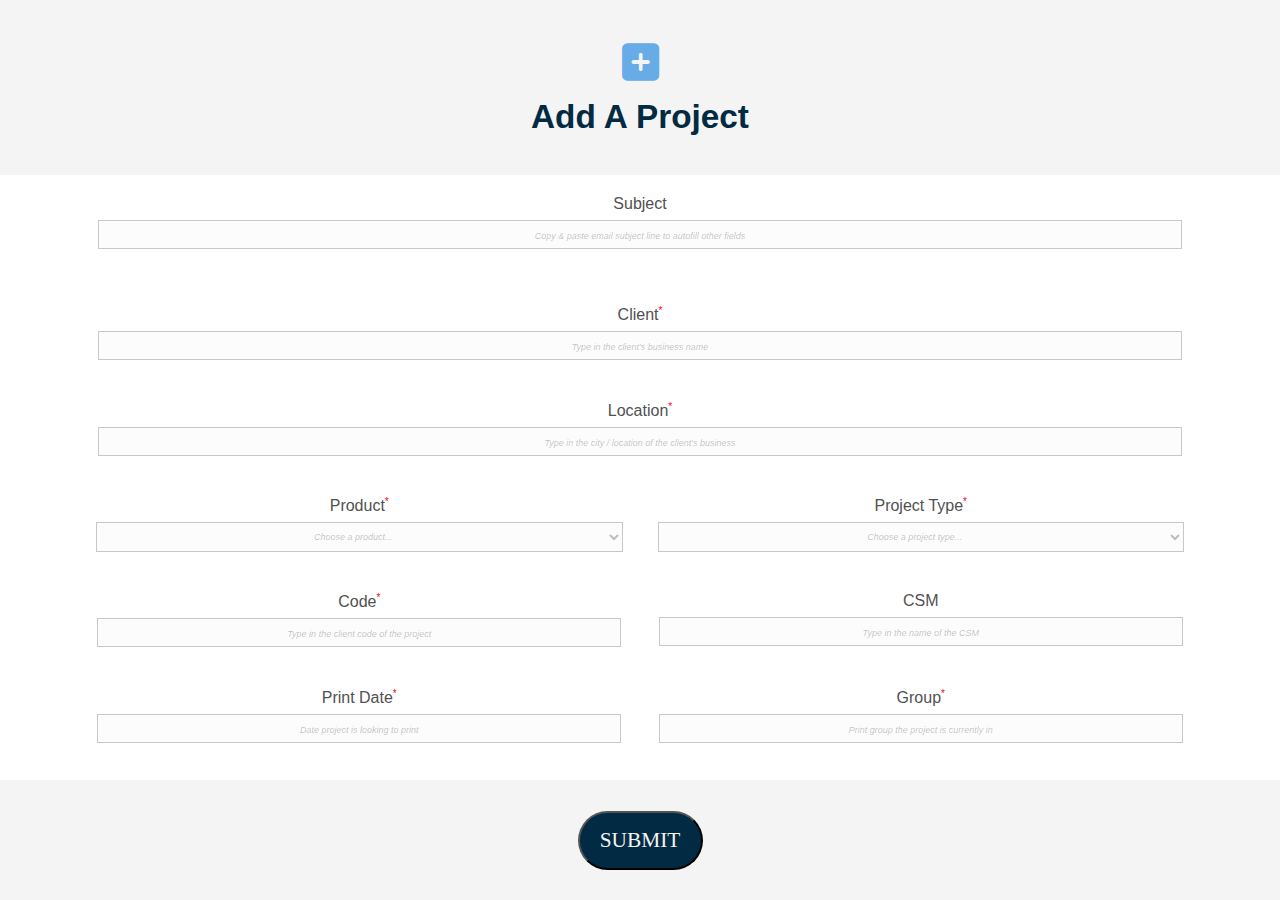
==== index.html @ b32c76dc "initial commit" ====
<!DOCTYPE html>
<html>
  <head>

    <meta name="viewport" content="width=device-width, initial-scale=1.0" />
    <title>Playground for babies!</title>
    <meta name="description" content="description"/>
    <meta name="author" content="author" />
    <meta name="keywords" content="keywords" />

    <link rel="stylesheet" href="./styles.css" type="text/css" />

    <link href="https://fonts.googleapis.com/icon?family=Material+Icons"
      rel="stylesheet">

    <link href="https://cdnjs.cloudflare.com/ajax/libs/font-awesome/6.0.0/css/all.min.css"
      rel="stylesheet">

    <link rel="stylesheet" href="js/jquery-datepicker/jquery-ui.min.css">


  </head>
  <body>


    <div id="container">

        <div id="header">

            <div id="icon">
              <i class="fa-solid fa-square-plus"></i>
            </div>
            <h4 class="custom-header">Add A Project</h4>

        </div>


        <div id="form">

          <div class="form-item">

            <label for="text-box-label">Subject</label><br>
            <input class="text-box" type="text" id="subject" name="text-box" placeholder="Copy & paste email subject line to autofill other fields" />
            <p id="message"></p>

          </div>

          <div class="form-item">

            <label for="text-box-label" title="Required for submission">Client<span class="astrick">*</span></label><br>
            <input class="text-box" type="text" id="client" name="text-box" placeholder="Type in the client's business name" />

          </div>

          <div class="form-item">

            <label for="text-box-label" title="Required for submission">Location<span class="astrick">*</span></label><br>
            <input class="text-box" type="text" id="location" name="text-box" placeholder="Type in the city / location of the client's business" />

          </div>

          <div class="form-item-split">

            <div class="split-left">

              <label for="text-box-label" title="Required for submission">Product<span class="astrick">*</span></label><br>
              <select class="text-box-split sel grey-sel" id="product">
                <option value="null" disabled selected hidden>Choose a product...</option>
                <option value="Menu">Menu </option>
                <option value="MenuXL">MenuXL </option>
                <option value="Small Menu">Small Menu</option>
                <option value="Brochure">Brochure </option> 
                <option value="BrochureXL">BrochureXL</option>
                <option value="Small Brochure">Small Brochure</option>
                <option value="Postcard">Postcard </option>
                <option value="Jumbo Postcard">Jumbo Postcard</option>
                <option value="Colossal Postcard"> Colossal Postcard</option>
                <option value="Scratch-Off Postcard">Scratch-Off Postcard</option>
                <option value="Jumbo Scratch-Off Postcard">Jumbo Scratch-Off Postcard</option>
                <option value="Peel-A-Box Postcard"> Peel-A-Box Postcard</option>
                <option value="Magnet">Magnet </option>
                <option value="Folded Magnet"> Folded Magnet</option>
                <option value="2SBT">2SBT </option>
                <option value="Box Topper">Box Topper</option>
                <option value="Flyer"> Flyer </option>
                <option value="Door Hanger"> Door Hanger</option>
                <option value="Small Plastic"> Small Plastic</option>
                <option value="Medium Plastic">Medium Plastic</option>
                <option value="Large Plastic"> Large Plastic</option>
                <option value="Coupon Booklet">Coupon Booklet</option>
                <option value="Envelope Mailer"> Envelope Mailer</option>
                <option value="Birthday Postcard"> Birthday Postcard</option>
                <option value="New Mover"> New Mover </option>
                <option value="Plastic New Mover"> Plastic New Mover</option>
                <option value="Birthday Plastic">Birthday Plastic</option>
                <option value="Wide Format"> Wide Format</option>
                <option value="Window Clings"> Window Clings</option>
                <option value="Business Cards">Business Cards</option>
                <option value="Artwork Only">Artwork Only</option>
                <option value="Logo Creation"> Logo Creation</option>
                <option value="Logo Recreation"> Logo Recreation</option>
                <option value="Legal Letter">Legal Letter</option>
                <option value="Letter">Letter </option>
                <option value="Map Creation">Map Creation</option>
                <option value="Bi-Fold Menu">Bi-Fold Menu</option>
                <option value="Media Kit"> Media Kit </option>
                <option value="POP Banner">POP Banner</option>
              </select>

            </div>

            <div class="split-right">
              <label for="text-box-label" title="Required for submission">Project Type<span class="astrick">*</span></label><br>
              <select class="text-box-split sel grey-sel" id="project-type">
                <option value="null" disabled selected hidden>Choose a project type...</option>
                <option value="Brand New Build">Brand New Build </option>
                <option value="Brand New Build from Other Product Natives">Brand New Build from Other Product Natives </option>
                <option value="Brand New Build From Template">Brand New Build From Template</option>
                <option value="Changes to Existing Natives">Changes to Existing Natives </option> 
                <option value="Specification Check">Specification Check</option>
                <option value="WeTransfer Upload to MS">WeTransfer Upload to MS</option>
                <option value="Special Request">Special Request</option>
                <option value="Other">Other</option>
              </select> 

            </div>

          </div>

          <div class="form-item-split">

            <div class="split-left">
              <label for="text-box-label" title="Required for submission">Code<span class="astrick">*</span></label><br>
              <input class="text-box-split" type="text" id="code" name="text-box" placeholder="Type in the client code of the project" />

            </div>

            <div class="split-right">
              <label for="text-box-label" title="Client Success Manager who sent the request">CSM</label><br>
              <input class="text-box-split" type="text" id="csm" name="text-box" placeholder="Type in the name of the CSM" />

            </div>

          </div>

          <div class="form-item-split">

            <div class="split-left">
              <label for="text-box-label" title="Required for submission">Print Date<span class="astrick">*</span></label><br>
              <input class="text-box-split" type="text" id="print-date" name="text-box" placeholder="Date project is looking to print" />

            </div>

            <div class="split-right">
              <label for="text-box-label" title="Required for submission">Group<span class="astrick">*</span></label><br>
              <input class="text-box-split" type="text" id="group" name="text-box" placeholder="Print group the project is currently in" />

            </div>

          </div>

          <div class="form-item-split">

            <div class="split-left">
              <label for="text-box-label" title="The Artist Lead submitting the request (if applicable)">Artist Lead</label><br>
                <select class="text-box-split sel grey-sel" id="artist-lead">
                  <option value="null" disabled selected hidden>Choose an artist lead...</option>
                  <option value="Emily">Emily</option>
                  <option value="Peter">Peter</option>
                  <option value="Luke">Luke</option>
                </select>  

              </div>

            <div class="split-right">
              <label for="text-box-label" title="The Queue the request belongs to">Queue</label><br>
                <select class="text-box-split sel grey-sel" id="queue">
                  <option value="null" disabled selected hidden>Choose a Queue...</option>
                  <option value="Regular">Regular</option>
                  <option value="Automotive">Automotive</option>
                  <option value="Dental">Dental</option>
                </select>  

            </div>

          </div>

          <div class="form-item-split">

            <div class="split-left">

              <label for="text-box-label" title="The Tier of the request">Tier</label><br>
                <select class="text-box-split sel grey-sel" id="tier">
                  <option value="null" disabled selected hidden>Choose a tier...</option>
                  <option value="Grey">Grey</option>
                  <option value="Orange">Orange</option>
                  <option value="Blue">Blue</option>
                </select>  

            </div>

            <div class="split-right">

              <label for="text-box-label" title="Any urgency overrides">Tags</label><br>
                <select class="text-box-split sel grey-sel" id="tags">
                  <option value="null" disabled selected hidden>Choose a tag...</option>
                  <option value="Urgent">Urgent</option>
                  <option value="Semi-Urgent">Semi-Urgent</option>
                  <option value="Not-Urgent">Not Urgent</option>
                  <option value="Downtime">Downtime</option>
                  <option value="Eventual">Eventual</option>
                </select>  

            </div>

          </div>

          <div class="form-item-split">

            <div class="split-left">

              <label for="text-box-label" title="Add extra hours to the time that a piece needs to be picked up by">Start Override</label><br>
              <input class="text-box-split" type="text" id="start-override" name="text-box" value="0" />

            </div>

            <div class="split-right">

              <label for="text-box-label" title="Add extra hours to the time that a piece needs to have a first proof to the client by">Work Override</label><br>
              <input class="text-box-split" type="text" id="work-override" name="text-box" value="0" />

            </div>

          </div>
   
        </div>


        <div id="buttons">
          <div class="submit-button">
            <input class="submit" type="submit" value="SUBMIT">
          </div>

        </div>


    </div>




    <script src="https://code.jquery.com/jquery-3.6.0.min.js" type="text/javascript"></script>
    <script src="./js/jquery-datepicker/jquery-ui.min.js" type="text/javascript"></script>
    <script src="app.js" type="text/javascript"></script>


    <script>

      
      $(".sel").on("change", function() {
        // SOMETHING CHANGED!
        var it = $(this).val();


        if (it == "null") {
          // make it grey
          $(this).addClass("grey-sel");

        } else {
          // make it black
          $(this).removeClass("grey-sel");
        }



      //   console.log();
        

      });

    </script>

  </body>
</html>

            <!-- <div class="dropdown">
              <button class="dropbtn" onclick="myFunction()">
                <i class="fa fa-caret-down"></i>
              </button>
              <div class="dropdown-content" id="myDropdown">
                <a href="#">Link 1</a>
                <a href="#">Link 2</a>
                <a href="#">Link 3</a>
              </div>
            </div>  -->
              <!-- <label for="text-box-label" title="Required for submission">Product<span class="astrick">*</span><br>
              <input class="text-box-split" type="text" name="text-box" placeholder="Auto-fills based on Subject" /> -->
---- styles.css ----
@import url('https://fonts.googleapis.com/css2?family=Roboto&display=swap');

body, html {
    /* font-family: 'Roboto', sans-serif;     */
    font-family: "Helvetica Neue", Helvetica, Arial, "Lucida Grande", sans-serif; 
    margin: 0px;
    height: 100%;
    width: 100%;
}

#container {
    display:flex;
    flex-direction:column;
    width:100vw;
    height:100vh;
}

#icon {
    font-size: 32pt;
    color: #67ACE6;
}

#header {
    display:flex;
    flex-direction:column;
    align-items: center;
    justify-content: center;
    background-color:#F4F4F4;
    min-height:175px;
    width:100%;
}

.custom-header {
    margin:0px;
    margin-top:10px;
    font-weight: 900;
    font-size: 25pt;
    color: #022A42;
}


.custom-dropdown {
    display:flex;

}





#form {
    display: flex;
    flex-direction:column;
    margin: auto;
    background-color:white;
    flex-grow:1;
    width:100%;
    overflow: auto;
    
}

.form-item {
    align-self: center;
    justify-items: center;
    text-align: center;
    margin:10px 0px;
    padding: 10px 0px;
    font-weight: 500;
    width: 85%;
    
}

label {
    color: #515151;
}

.text-box {
    margin-top: 7px;
    width: 99%;
    min-height: 25px;
    text-align: center;
    border-color: #C8C8C8;
    border-width: 1.5px;
    border-style: groove;
    background-color: #f4f4f444;
}

::placeholder {
    font-size: 9px;
    font-style: italic;
    text-align: center;
    color: rgba(0, 0, 0, 0.25);
}

span.astrick {
    font-size: 10px;
    vertical-align: super;
    color: red;
}

.form-item-split {
    align-items: center;
    text-align: center;
    column-count: 2;
    align-self: center;
    column-gap: 35px;
    margin: 20px 0px;
    /* padding: 10px 0px; */
    font-weight: 500;
    width: 85%;
}

.split-left {
    text-align: center;
    width: 100%;
    /* float: left; */
}

.split-right {
    text-align: center;
    width: 100%;
    /* float: right; */
}

.text-box-split {
    margin-top: 7px;
    width: 98.35%;
    min-height: 25px;
    text-align: center;
    border-color: #C8C8C8;
    border-width: 1.5px;
    border-style: groove;
    background-color: #f4f4f444;
}


.sel {
    height: 29px;
    border-style: groove;
    border-width: 1.5px;
    min-height: 30px;
    border-color: #C8C8C8;
    background-color: #f4f4f444;
}



.grey-sel {
    font-size: 9px;
    font-style: italic;
    text-align: center;
    color: rgba(0, 0, 0, 0.25);
    background-color: #f4f4f444;
    border-color: #C8C8C8;
    /* border-width: 1.5px; */
    border-style: groove;
    width: 100%;
}



/*
.split-dropdown {
    margin-top: 7px;
    width: 100%;
    min-height: 25px;
    text-align: center;
    border-color: #C8C8C8;
    border-width: 1.5px;
    border-style: groove;
    background-color: #f4f4f444;
    overflow: hidden;
}*/


.my-arrow {
    position:relative;
    right:24px;
    top:13px;
}

::-ms-expand {
    display: none;
}

list {
    -webkit-appearance: none;
    -moz-appearance: none;
}








#buttons {
    text-align: center;
    background-color:#F4F4F4;
    min-height:120px;
    width:100%;
}

.submit-button {
    display:flex;
    align-items: center;
    justify-content: center;
    height:100%
}

.submit {
    size: 100px;
    background-color: #022A42;
    width: 125px;
    border-radius: 50px;
    color: #F4F4F4;
    font-family: "HelveticaNeue-Thin", "Helvetica Neue Thin", "Helvetica Neue";
    font-size: 16pt;
    font-weight: 100;
    padding: 15px;
}


/* .dropbtn {
    cursor: pointer;
    font-size: 16px;  
    border: none;
    outline: none;
    color: blue;
    padding: 14px 16px;
    background-color: inherit;
    font-family: inherit;
    margin: 0;
  }
  
  .dropbtn:hover, .dropbtn:focus {
    background-color: #2980B9;
  }
  
  .dropdown {
    float: left;
    overflow: hidden;
  }
  
  .dropdown-content {
    display: none;
    position: absolute;
    background-color: #f9f9f9;
    min-width: 160px;
    box-shadow: 0px 8px 16px 0px rgba(0,0,0,0.2);
    z-index: 1;
  }
  
  .dropdown-content a {
    float: none;
    color: black;
    padding: 12px 16px;
    text-decoration: none;
    display: block;
    text-align: left;
  }
  
  .dropdown-content a:hover {background-color: #ddd}
  
  .show {display:block;} */

  /* .product-dropdown {
      overflow: hidden;
  } */
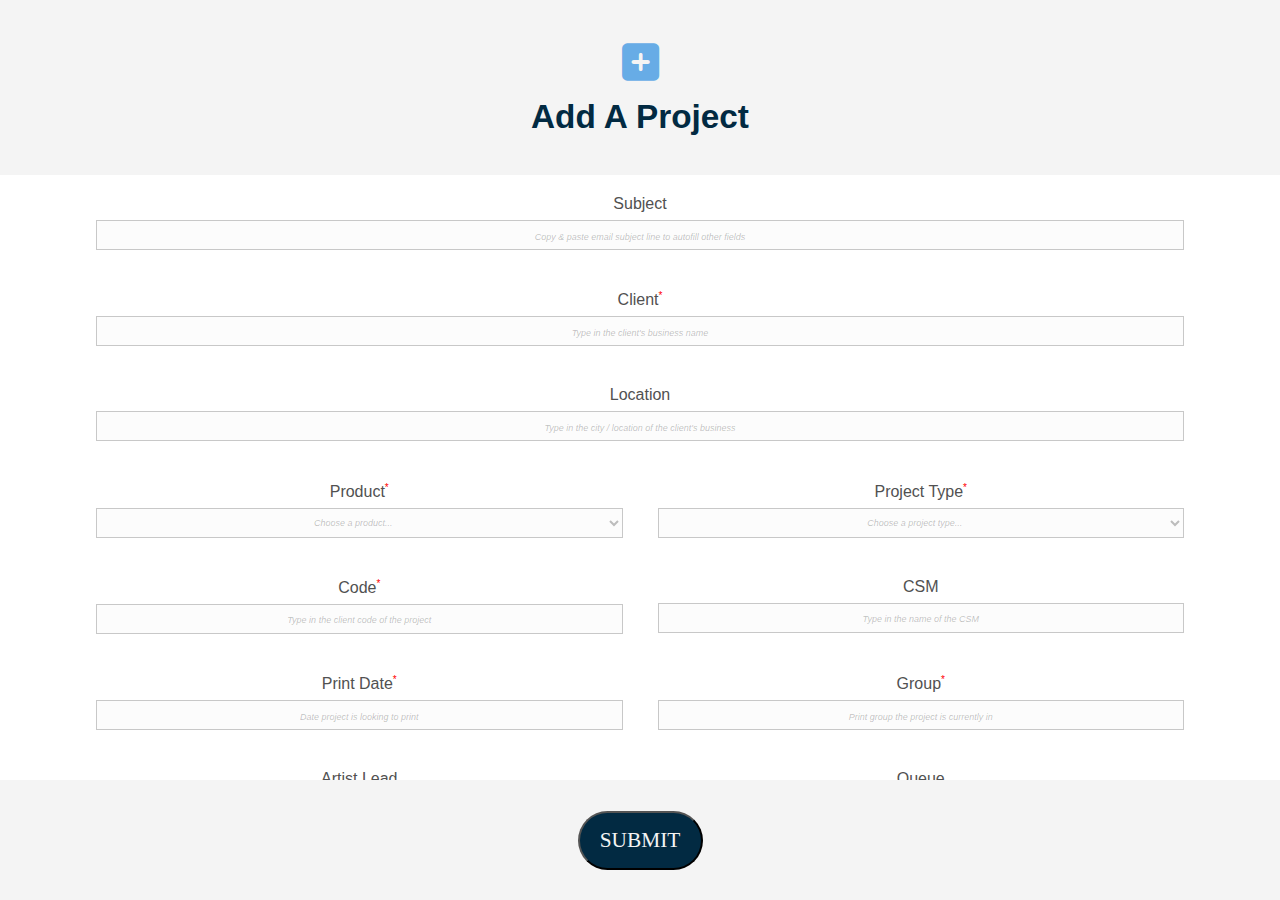
==== commit d808ad2e: "just about ready" ====
--- a/index.html
+++ b/index.html
@@ -54,7 +54,7 @@
 
           <div class="form-item">
 
-            <label for="text-box-label" title="Required for submission">Location<span class="astrick">*</span></label><br>
+            <label for="text-box-label">Location</label><br>
             <input class="text-box" type="text" id="location" name="text-box" placeholder="Type in the city / location of the client's business" />
 
           </div>
@@ -64,7 +64,7 @@
             <div class="split-left">
 
               <label for="text-box-label" title="Required for submission">Product<span class="astrick">*</span></label><br>
-              <select class="text-box-split sel grey-sel" id="product">
+              <select class="text-box sel grey-sel" id="product">
                 <option value="null" disabled selected hidden>Choose a product...</option>
                 <option value="Menu">Menu </option>
                 <option value="MenuXL">MenuXL </option>
@@ -87,31 +87,54 @@
                 <option value="Small Plastic"> Small Plastic</option>
                 <option value="Medium Plastic">Medium Plastic</option>
                 <option value="Large Plastic"> Large Plastic</option>
-                <option value="Coupon Booklet">Coupon Booklet</option>
-                <option value="Envelope Mailer"> Envelope Mailer</option>
-                <option value="Birthday Postcard"> Birthday Postcard</option>
                 <option value="New Mover"> New Mover </option>
                 <option value="Plastic New Mover"> Plastic New Mover</option>
-                <option value="Birthday Plastic">Birthday Plastic</option>
-                <option value="Wide Format"> Wide Format</option>
-                <option value="Window Clings"> Window Clings</option>
-                <option value="Business Cards">Business Cards</option>
+                <option value="Birthday Postcard"> Birthday Postcard</option>
+                <option value="Envelope Mailer"> Envelope Mailer</option>
+                <option value="Legal Letter">Legal Letter</option>
+                <option value="Envelope Insert">Envelope Insert</option>
                 <option value="Artwork Only">Artwork Only</option>
+                <option value="MenuXXL">MenuXXL</option>
+                <option value="Bi-Fold Menu">Bi-Fold Menu</option>
+                <option value="Coupon Booklet">Coupon Booklet</option>
                 <option value="Logo Creation"> Logo Creation</option>
                 <option value="Logo Recreation"> Logo Recreation</option>
-                <option value="Legal Letter">Legal Letter</option>
-                <option value="Letter">Letter </option>
                 <option value="Map Creation">Map Creation</option>
-                <option value="Bi-Fold Menu">Bi-Fold Menu</option>
+                <option value="Business Cards">Business Cards</option>
+                <option value="Window Clings"> Window Clings</option>
+                <option value="Wide Format"> Wide Format</option>
                 <option value="Media Kit"> Media Kit </option>
                 <option value="POP Banner">POP Banner</option>
+                <option value="Marco's 6.8 Box Topper A La Carte - MPBTAC">Marco's 6.8 Box Topper A La Carte - MPBTAC</option>
+                <option value="Marco's 6.8 Box Topper National Offer - MPBTNO">Marco's 6.8 Box Topper National Offer - MPBTNO</option>
+                <option value="Marco's 8.5x11 Poster - MPP">Marco's 8.5x11 Poster - MPP</option>
+                <option value="Marco's 24x36 Poster - MPPO2436">Marco's 24x36 Poster - MPPO2436</option>
+                <option value="Marco's 30x40 Poster - MPPO3040">Marco's 30x40 Poster - MPPO3040</option>
+                <option value="Marco's Counter Card - MPCC">Marco's Counter Card - MPCC</option>
+                <option value="Marco's Door Stickers - MPCMS">Marco's Door Stickers - MPCMS</option>
+                <option value="Marco's Interior Sticker - MPIS">Marco's Interior Sticker - MPIS</option>
+                <option value="Marco's Floor Stickers - MPSCFS">Marco's Floor Stickers - MPSCFS</option>
+                <option value="Marco's Napkin Dispenser Insert - MPND">Marco's Napkin Dispenser Insert - MPND</option>
+                <option value="Marco's Laminated Menu - MPPICMENU">Marco's Laminated Menu - MPPICMENU</option>
+                <option value="Marco's Laminated Sign - MPCVDLAM">Marco's Laminated Sign - MPCVDLAM</option>
+                <option value="Marco's 8.5x11 Window Cling - MPC">Marco's 8.5x11 Window Cling - MPC</option>
+                <option value="Marco's 24x36 Exterior Window Cling A La Carte - MPEXTWC2436AC">Marco's 24x36 Exterior Window Cling A La Carte - MPEXTWC2436AC</option>
+                <option value="Marco's 24x36 Exterior Window Cling National Offer - MPEXTWC2436NO">Marco's 24x36 Exterior Window Cling National Offer - MPEXTWC2436NO</option>
+                <option value="Marco's 30x40 Exterior Window Cling A La Carte - MPEXTWC3040AC">Marco's 30x40 Exterior Window Cling A La Carte - MPEXTWC3040AC</option>
+                <option value="Marco's 30x40 Exterior Window Cling National Offer - MPEXTWC3040NO">Marco's 30x40 Exterior Window Cling National Offer - MPEXTWC3040NO</option>
+                <option value="Marco's 24x36 Interior Window Cling A La Carte - MPINTWC2436AC">Marco's 24x36 Interior Window Cling A La Carte - MPINTWC2436AC</option>
+                <option value="Marco's 24x36 Interior Window Cling National Offer - MPINTWC2436NO">Marco's 24x36 Interior Window Cling National Offer - MPINTWC2436NO</option>
+                <option value="Marco's 30x40 Interior Window Cling A La Carte - MPINTWC3040AC">Marco's 30x40 Interior Window Cling A La Carte - MPINTWC3040AC</option>
+                <option value="Marco's 30x40 Interior Window Cling National Offer - MPINTWC3040NO">Marco's 30x40 Interior Window Cling National Offer - MPINTWC3040NO</option>
+                <option value="Marco's Nutritional Guide - MPNutGuide">Marco's Nutritional Guide - MPNutGuide</option>
+                <option value="Other">Other</option>
               </select>
 
             </div>
 
             <div class="split-right">
               <label for="text-box-label" title="Required for submission">Project Type<span class="astrick">*</span></label><br>
-              <select class="text-box-split sel grey-sel" id="project-type">
+              <select class="text-box sel grey-sel" id="project-type">
                 <option value="null" disabled selected hidden>Choose a project type...</option>
                 <option value="Brand New Build">Brand New Build </option>
                 <option value="Brand New Build from Other Product Natives">Brand New Build from Other Product Natives </option>
@@ -131,13 +154,13 @@
 
             <div class="split-left">
               <label for="text-box-label" title="Required for submission">Code<span class="astrick">*</span></label><br>
-              <input class="text-box-split" type="text" id="code" name="text-box" placeholder="Type in the client code of the project" />
+              <input class="text-box" type="text" id="code" name="text-box" placeholder="Type in the client code of the project" />
 
             </div>
 
             <div class="split-right">
               <label for="text-box-label" title="Client Success Manager who sent the request">CSM</label><br>
-              <input class="text-box-split" type="text" id="csm" name="text-box" placeholder="Type in the name of the CSM" />
+              <input class="text-box" type="text" id="csm" name="text-box" placeholder="Type in the name of the CSM" />
 
             </div>
 
@@ -147,13 +170,13 @@
 
             <div class="split-left">
               <label for="text-box-label" title="Required for submission">Print Date<span class="astrick">*</span></label><br>
-              <input class="text-box-split" type="text" id="print-date" name="text-box" placeholder="Date project is looking to print" />
+              <input class="text-box" type="text" id="print-date" name="text-box" placeholder="Date project is looking to print" />
 
             </div>
 
             <div class="split-right">
               <label for="text-box-label" title="Required for submission">Group<span class="astrick">*</span></label><br>
-              <input class="text-box-split" type="text" id="group" name="text-box" placeholder="Print group the project is currently in" />
+              <input class="text-box" type="text" id="group" name="text-box" placeholder="Print group the project is currently in" />
 
             </div>
 
@@ -163,7 +186,7 @@
 
             <div class="split-left">
               <label for="text-box-label" title="The Artist Lead submitting the request (if applicable)">Artist Lead</label><br>
-                <select class="text-box-split sel grey-sel" id="artist-lead">
+                <select class="text-box sel grey-sel" id="artist-lead">
                   <option value="null" disabled selected hidden>Choose an artist lead...</option>
                   <option value="Emily">Emily</option>
                   <option value="Peter">Peter</option>
@@ -174,7 +197,7 @@
 
             <div class="split-right">
               <label for="text-box-label" title="The Queue the request belongs to">Queue</label><br>
-                <select class="text-box-split sel grey-sel" id="queue">
+                <select class="text-box sel grey-sel" id="queue">
                   <option value="null" disabled selected hidden>Choose a Queue...</option>
                   <option value="Regular">Regular</option>
                   <option value="Automotive">Automotive</option>
@@ -190,7 +213,7 @@
             <div class="split-left">
 
               <label for="text-box-label" title="The Tier of the request">Tier</label><br>
-                <select class="text-box-split sel grey-sel" id="tier">
+                <select class="text-box sel grey-sel" id="tier">
                   <option value="null" disabled selected hidden>Choose a tier...</option>
                   <option value="Grey">Grey</option>
                   <option value="Orange">Orange</option>
@@ -202,7 +225,7 @@
             <div class="split-right">
 
               <label for="text-box-label" title="Any urgency overrides">Tags</label><br>
-                <select class="text-box-split sel grey-sel" id="tags">
+                <select class="text-box sel grey-sel" id="tags">
                   <option value="null" disabled selected hidden>Choose a tag...</option>
                   <option value="Urgent">Urgent</option>
                   <option value="Semi-Urgent">Semi-Urgent</option>
@@ -220,14 +243,14 @@
             <div class="split-left">
 
               <label for="text-box-label" title="Add extra hours to the time that a piece needs to be picked up by">Start Override</label><br>
-              <input class="text-box-split" type="text" id="start-override" name="text-box" value="0" />
+              <input class="text-box" type="text" id="start-override" name="text-box" value="0" />
 
             </div>
 
             <div class="split-right">
 
               <label for="text-box-label" title="Add extra hours to the time that a piece needs to have a first proof to the client by">Work Override</label><br>
-              <input class="text-box-split" type="text" id="work-override" name="text-box" value="0" />
+              <input class="text-box" type="text" id="work-override" name="text-box" value="0" />
 
             </div>
 
@@ -258,7 +281,7 @@
 
       
       $(".sel").on("change", function() {
-        // SOMETHING CHANGED!
+        console.log("SOMETHING CHANGED!");
         var it = $(this).val();
 
 
@@ -294,4 +317,4 @@
               </div>
             </div>  -->
               <!-- <label for="text-box-label" title="Required for submission">Product<span class="astrick">*</span><br>
-              <input class="text-box-split" type="text" name="text-box" placeholder="Auto-fills based on Subject" /> -->+              <input class="text-box" type="text" name="text-box" placeholder="Auto-fills based on Subject" /> -->--- a/styles.css
+++ b/styles.css
@@ -44,6 +44,12 @@
 
 }
 
+#message {
+    display: none;
+    color: crimson;
+    font-size: 9px;
+}
+
 
 
 
@@ -56,6 +62,9 @@
     flex-grow:1;
     width:100%;
     overflow: auto;
+    /* justify-content: auto; */
+    justify-content: space-between;
+    align-items: flex-start;
     
 }
 
@@ -67,23 +76,17 @@
     padding: 10px 0px;
     font-weight: 500;
     width: 85%;
-    
 }
 
 label {
     color: #515151;
 }
 
-.text-box {
-    margin-top: 7px;
-    width: 99%;
-    min-height: 25px;
-    text-align: center;
-    border-color: #C8C8C8;
-    border-width: 1.5px;
-    border-style: groove;
-    background-color: #f4f4f444;
-}
+input {
+    box-sizing: border-box;
+}
+
+
 
 ::placeholder {
     font-size: 9px;
@@ -122,9 +125,35 @@
     /* float: right; */
 }
 
+.text-box {
+        height: 29px;
+    border-style: groove;
+    border-width: 1.5px;
+    min-height: 30px;
+    margin-top: 7px;
+    width: 100%;
+    text-align: center;
+    border-color: #C8C8C8;
+    border-width: 1.5px;
+    border-style: groove;
+    background-color: #f4f4f444;
+}
+
+/*
+.text-box {
+    margin-top: 7px;
+    width: 100%;
+    min-height: 25px;
+    text-align: center;
+    border-color: #C8C8C8;
+    border-width: 1.5px;
+    border-style: groove;
+    background-color: #f4f4f444;
+}
+
 .text-box-split {
     margin-top: 7px;
-    width: 98.35%;
+    width: 100%;
     min-height: 25px;
     text-align: center;
     border-color: #C8C8C8;
@@ -132,7 +161,7 @@
     border-style: groove;
     background-color: #f4f4f444;
 }
-
+*/
 
 .sel {
     height: 29px;
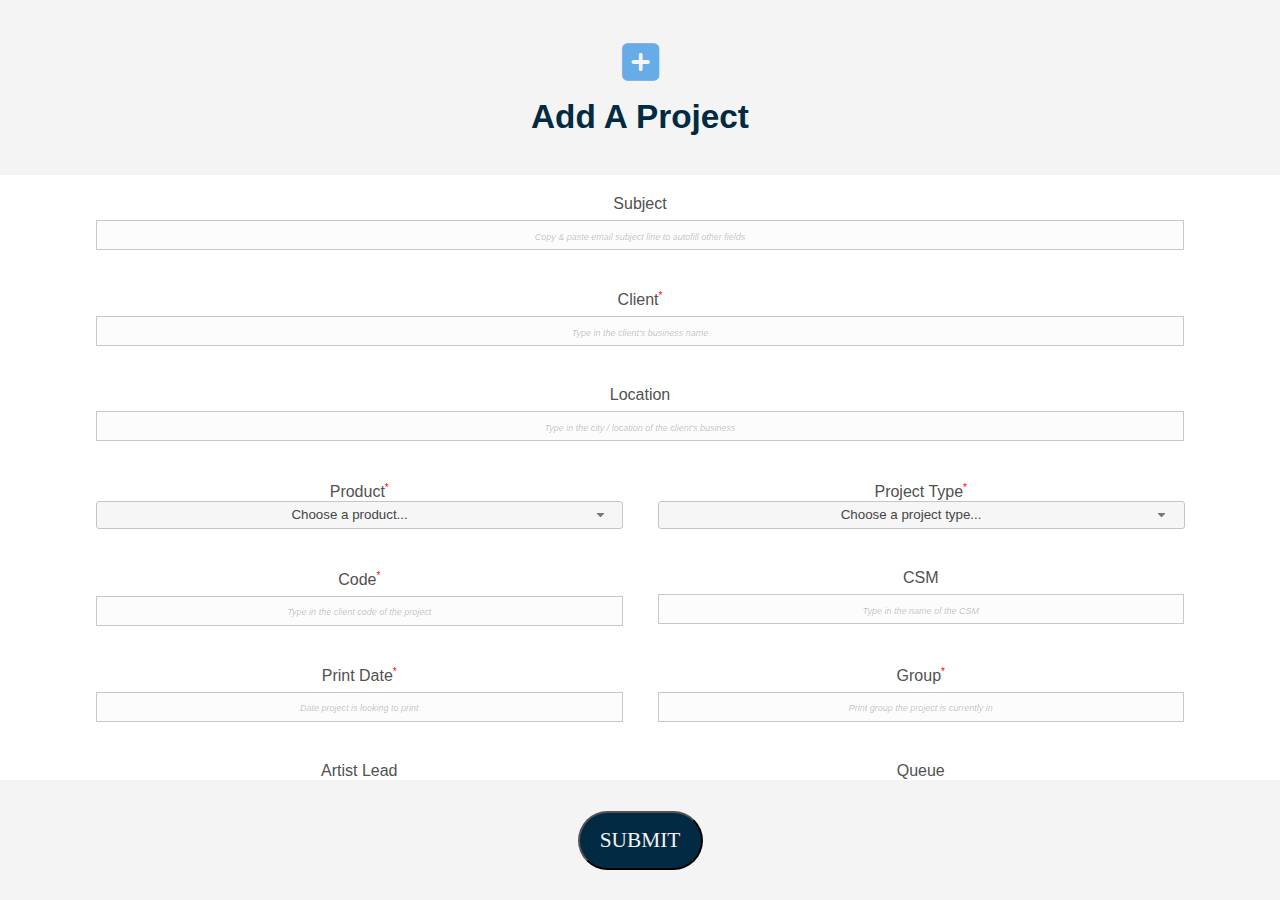
==== commit a657f272: "A failed dropdown attempt" ====
--- a/index.html
+++ b/index.html
@@ -8,15 +8,15 @@
     <meta name="author" content="author" />
     <meta name="keywords" content="keywords" />
 
-    <link rel="stylesheet" href="./styles.css" type="text/css" />
-
     <link href="https://fonts.googleapis.com/icon?family=Material+Icons"
       rel="stylesheet">
 
     <link href="https://cdnjs.cloudflare.com/ajax/libs/font-awesome/6.0.0/css/all.min.css"
       rel="stylesheet">
 
-    <link rel="stylesheet" href="js/jquery-datepicker/jquery-ui.min.css">
+    <link rel="stylesheet" href="js/jquery-ui/jquery-ui.min.css">
+
+    <link rel="stylesheet" href="./styles.css" type="text/css" />
 
 
   </head>
@@ -64,7 +64,7 @@
             <div class="split-left">
 
               <label for="text-box-label" title="Required for submission">Product<span class="astrick">*</span></label><br>
-              <select class="text-box sel grey-sel" id="product">
+              <select class="" id="product">
                 <option value="null" disabled selected hidden>Choose a product...</option>
                 <option value="Menu">Menu </option>
                 <option value="MenuXL">MenuXL </option>
@@ -134,7 +134,7 @@
 
             <div class="split-right">
               <label for="text-box-label" title="Required for submission">Project Type<span class="astrick">*</span></label><br>
-              <select class="text-box sel grey-sel" id="project-type">
+              <select class="" id="project-type">
                 <option value="null" disabled selected hidden>Choose a project type...</option>
                 <option value="Brand New Build">Brand New Build </option>
                 <option value="Brand New Build from Other Product Natives">Brand New Build from Other Product Natives </option>
@@ -273,7 +273,7 @@
 
 
     <script src="https://code.jquery.com/jquery-3.6.0.min.js" type="text/javascript"></script>
-    <script src="./js/jquery-datepicker/jquery-ui.min.js" type="text/javascript"></script>
+    <script src="./js/jquery-ui/jquery-ui.min.js" type="text/javascript"></script>
     <script src="app.js" type="text/javascript"></script>
 
 
--- a/styles.css
+++ b/styles.css
@@ -126,51 +126,29 @@
 }
 
 .text-box {
-        height: 29px;
+    height: 29px;
     border-style: groove;
     border-width: 1.5px;
     min-height: 30px;
     margin-top: 7px;
     width: 100%;
-    text-align: center;
+    text-align: left;
     border-color: #C8C8C8;
     border-width: 1.5px;
     border-style: groove;
     background-color: #f4f4f444;
 }
 
-/*
-.text-box {
-    margin-top: 7px;
-    width: 100%;
-    min-height: 25px;
-    text-align: center;
-    border-color: #C8C8C8;
-    border-width: 1.5px;
-    border-style: groove;
-    background-color: #f4f4f444;
-}
-
-.text-box-split {
-    margin-top: 7px;
-    width: 100%;
-    min-height: 25px;
-    text-align: center;
-    border-color: #C8C8C8;
-    border-width: 1.5px;
-    border-style: groove;
-    background-color: #f4f4f444;
-}
-*/
-
-.sel {
+selectmenu
+
+/* .sel {
     height: 29px;
     border-style: groove;
     border-width: 1.5px;
     min-height: 30px;
     border-color: #C8C8C8;
     background-color: #f4f4f444;
-}
+} */
 
 
 
@@ -187,21 +165,6 @@
 }
 
 
-
-/*
-.split-dropdown {
-    margin-top: 7px;
-    width: 100%;
-    min-height: 25px;
-    text-align: center;
-    border-color: #C8C8C8;
-    border-width: 1.5px;
-    border-style: groove;
-    background-color: #f4f4f444;
-    overflow: hidden;
-}*/
-
-
 .my-arrow {
     position:relative;
     right:24px;
@@ -217,8 +180,29 @@
     -moz-appearance: none;
 }
 
-
-
+/* select {
+    background: url([data-uri]) no-repeat 95% 50%;
+	-moz-appearance: none; 
+	-webkit-appearance: none; 
+	appearance: none;
+    text-align:-webkit-center;
+    border-style: none;
+    -webkit-appearance: textfield;
+} */
+
+.ui-selectmenu-button.ui-button {
+    text-align: center;
+    width: Calc(100% - 28px);
+}
+
+.ui-widget {
+    font-size: 10pt;
+}
+
+.ui-menu {
+    max-width: 228px;
+    max-height: 300px;
+}
 
 
 
@@ -249,52 +233,4 @@
     font-weight: 100;
     padding: 15px;
 }
-
-
-/* .dropbtn {
-    cursor: pointer;
-    font-size: 16px;  
-    border: none;
-    outline: none;
-    color: blue;
-    padding: 14px 16px;
-    background-color: inherit;
-    font-family: inherit;
-    margin: 0;
-  }
-  
-  .dropbtn:hover, .dropbtn:focus {
-    background-color: #2980B9;
-  }
-  
-  .dropdown {
-    float: left;
-    overflow: hidden;
-  }
-  
-  .dropdown-content {
-    display: none;
-    position: absolute;
-    background-color: #f9f9f9;
-    min-width: 160px;
-    box-shadow: 0px 8px 16px 0px rgba(0,0,0,0.2);
-    z-index: 1;
-  }
-  
-  .dropdown-content a {
-    float: none;
-    color: black;
-    padding: 12px 16px;
-    text-decoration: none;
-    display: block;
-    text-align: left;
-  }
-  
-  .dropdown-content a:hover {background-color: #ddd}
-  
-  .show {display:block;} */
-
-  /* .product-dropdown {
-      overflow: hidden;
-  } */
  
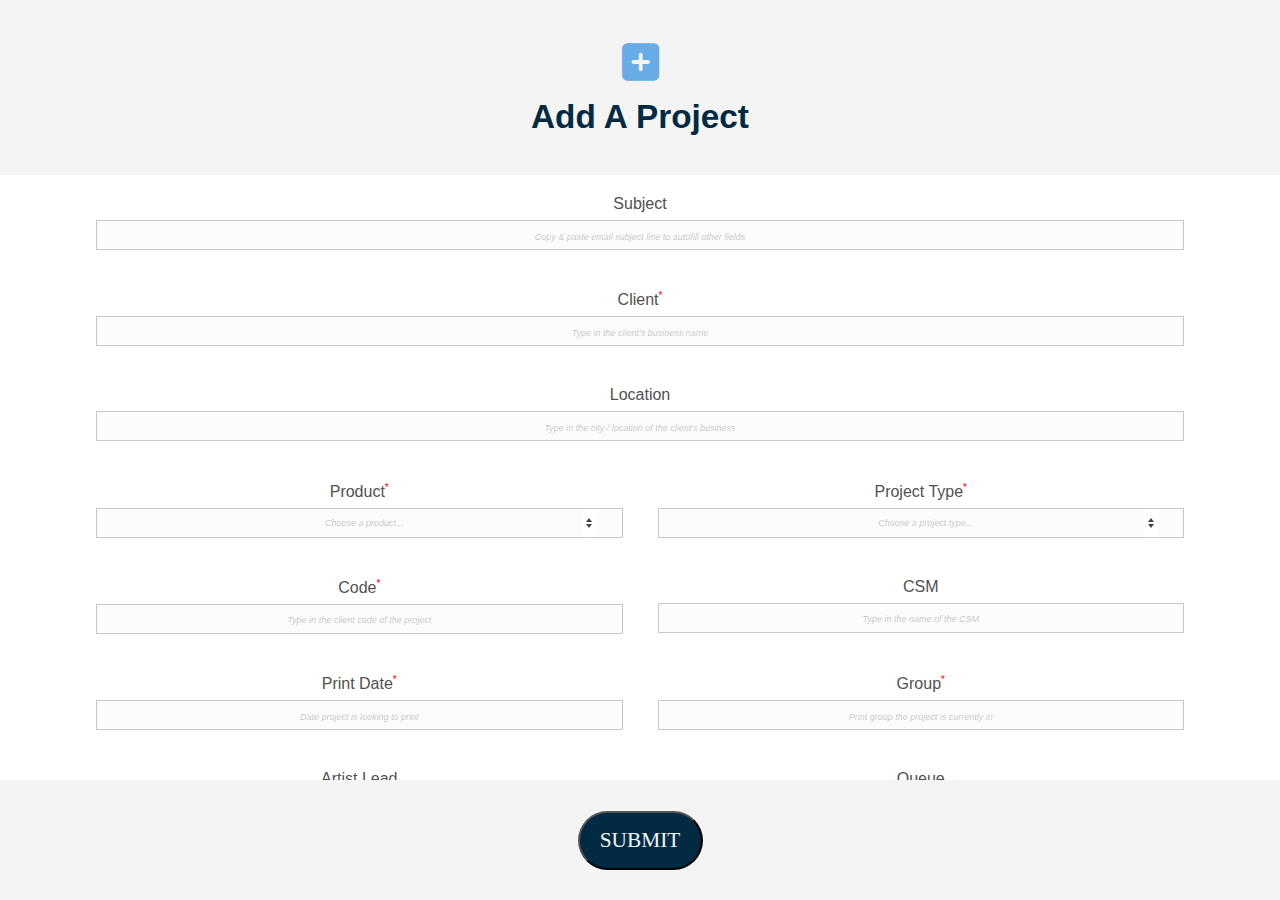
==== commit c0e15c8a: "reverted back to working dropdown. Submit button" ====
--- a/index.html
+++ b/index.html
@@ -25,283 +25,264 @@
 
     <div id="container">
 
-        <div id="header">
-
-            <div id="icon">
-              <i class="fa-solid fa-square-plus"></i>
+      <div id="header">
+
+          <div id="icon">
+            <i class="fa-solid fa-square-plus"></i>
+          </div>
+          <h4 class="custom-header">Add A Project</h4>
+
+      </div>
+
+
+      <div id="form">
+
+        <div class="form-item">
+
+          <label for="text-box-label">Subject</label><br>
+          <input class="text-box" type="text" id="subject" name="text-box" placeholder="Copy & paste email subject line to autofill other fields" />
+          <p id="message"></p>
+
+        </div>
+
+        <div class="form-item">
+
+          <label for="text-box-label" title="Required for submission">Client<span class="astrick">*</span></label><br>
+          <input class="text-box" type="text" id="client" name="text-box" placeholder="Type in the client's business name" />
+
+        </div>
+
+        <div class="form-item">
+
+          <label for="text-box-label">Location</label><br>
+          <input class="text-box" type="text" id="location" name="text-box" placeholder="Type in the city / location of the client's business" />
+
+        </div>
+
+        <div class="form-item-split">
+
+          <div class="split-left">
+
+            <label for="text-box-label" title="Required for submission">Product<span class="astrick">*</span></label><br>
+            <select class="text-box sel grey-sel" id="product">
+              <option value="null" disabled selected hidden>Choose a product...</option>
+              <option value="Menu">Menu </option>
+              <option value="MenuXL">MenuXL </option>
+              <option value="Small Menu">Small Menu</option>
+              <option value="Brochure">Brochure </option> 
+              <option value="BrochureXL">BrochureXL</option>
+              <option value="Small Brochure">Small Brochure</option>
+              <option value="Postcard">Postcard </option>
+              <option value="Jumbo Postcard">Jumbo Postcard</option>
+              <option value="Colossal Postcard"> Colossal Postcard</option>
+              <option value="Scratch-Off Postcard">Scratch-Off Postcard</option>
+              <option value="Jumbo Scratch-Off Postcard">Jumbo Scratch-Off Postcard</option>
+              <option value="Peel-A-Box Postcard"> Peel-A-Box Postcard</option>
+              <option value="Magnet">Magnet </option>
+              <option value="Folded Magnet"> Folded Magnet</option>
+              <option value="2SBT">2SBT </option>
+              <option value="Box Topper">Box Topper</option>
+              <option value="Flyer"> Flyer </option>
+              <option value="Door Hanger"> Door Hanger</option>
+              <option value="Small Plastic"> Small Plastic</option>
+              <option value="Medium Plastic">Medium Plastic</option>
+              <option value="Large Plastic"> Large Plastic</option>
+              <option value="New Mover"> New Mover </option>
+              <option value="Plastic New Mover"> Plastic New Mover</option>
+              <option value="Birthday Postcard"> Birthday Postcard</option>
+              <option value="Envelope Mailer"> Envelope Mailer</option>
+              <option value="Legal Letter">Legal Letter</option>
+              <option value="Envelope Insert">Envelope Insert</option>
+              <option value="Artwork Only">Artwork Only</option>
+              <option value="MenuXXL">MenuXXL</option>
+              <option value="Bi-Fold Menu">Bi-Fold Menu</option>
+              <option value="Coupon Booklet">Coupon Booklet</option>
+              <option value="Logo Creation"> Logo Creation</option>
+              <option value="Logo Recreation"> Logo Recreation</option>
+              <option value="Map Creation">Map Creation</option>
+              <option value="Business Cards">Business Cards</option>
+              <option value="Window Clings"> Window Clings</option>
+              <option value="Wide Format"> Wide Format</option>
+              <option value="Media Kit"> Media Kit </option>
+              <option value="POP Banner">POP Banner</option>
+              <option value="Marco's 6.8 Box Topper A La Carte - MPBTAC">Marco's 6.8 Box Topper A La Carte - MPBTAC</option>
+              <option value="Marco's 6.8 Box Topper National Offer - MPBTNO">Marco's 6.8 Box Topper National Offer - MPBTNO</option>
+              <option value="Marco's 8.5x11 Poster - MPP">Marco's 8.5x11 Poster - MPP</option>
+              <option value="Marco's 24x36 Poster - MPPO2436">Marco's 24x36 Poster - MPPO2436</option>
+              <option value="Marco's 30x40 Poster - MPPO3040">Marco's 30x40 Poster - MPPO3040</option>
+              <option value="Marco's Counter Card - MPCC">Marco's Counter Card - MPCC</option>
+              <option value="Marco's Door Stickers - MPCMS">Marco's Door Stickers - MPCMS</option>
+              <option value="Marco's Interior Sticker - MPIS">Marco's Interior Sticker - MPIS</option>
+              <option value="Marco's Floor Stickers - MPSCFS">Marco's Floor Stickers - MPSCFS</option>
+              <option value="Marco's Napkin Dispenser Insert - MPND">Marco's Napkin Dispenser Insert - MPND</option>
+              <option value="Marco's Laminated Menu - MPPICMENU">Marco's Laminated Menu - MPPICMENU</option>
+              <option value="Marco's Laminated Sign - MPCVDLAM">Marco's Laminated Sign - MPCVDLAM</option>
+              <option value="Marco's 8.5x11 Window Cling - MPC">Marco's 8.5x11 Window Cling - MPC</option>
+              <option value="Marco's 24x36 Exterior Window Cling A La Carte - MPEXTWC2436AC">Marco's 24x36 Exterior Window Cling A La Carte - MPEXTWC2436AC</option>
+              <option value="Marco's 24x36 Exterior Window Cling National Offer - MPEXTWC2436NO">Marco's 24x36 Exterior Window Cling National Offer - MPEXTWC2436NO</option>
+              <option value="Marco's 30x40 Exterior Window Cling A La Carte - MPEXTWC3040AC">Marco's 30x40 Exterior Window Cling A La Carte - MPEXTWC3040AC</option>
+              <option value="Marco's 30x40 Exterior Window Cling National Offer - MPEXTWC3040NO">Marco's 30x40 Exterior Window Cling National Offer - MPEXTWC3040NO</option>
+              <option value="Marco's 24x36 Interior Window Cling A La Carte - MPINTWC2436AC">Marco's 24x36 Interior Window Cling A La Carte - MPINTWC2436AC</option>
+              <option value="Marco's 24x36 Interior Window Cling National Offer - MPINTWC2436NO">Marco's 24x36 Interior Window Cling National Offer - MPINTWC2436NO</option>
+              <option value="Marco's 30x40 Interior Window Cling A La Carte - MPINTWC3040AC">Marco's 30x40 Interior Window Cling A La Carte - MPINTWC3040AC</option>
+              <option value="Marco's 30x40 Interior Window Cling National Offer - MPINTWC3040NO">Marco's 30x40 Interior Window Cling National Offer - MPINTWC3040NO</option>
+              <option value="Marco's Nutritional Guide - MPNutGuide">Marco's Nutritional Guide - MPNutGuide</option>
+              <option value="Other">Other</option>
+            </select>
+
+          </div>
+
+          <div class="split-right">
+            <label for="text-box-label" title="Required for submission">Project Type<span class="astrick">*</span></label><br>
+            <select class="text-box sel grey-sel" id="project-type">
+              <option value="null" disabled selected hidden>Choose a project type...</option>
+              <option value="Brand New Build">Brand New Build </option>
+              <option value="Brand New Build from Other Product Natives">Brand New Build from Other Product Natives </option>
+              <option value="Brand New Build From Template">Brand New Build From Template</option>
+              <option value="Changes to Existing Natives">Changes to Existing Natives </option> 
+              <option value="Specification Check">Specification Check</option>
+              <option value="WeTransfer Upload to MS">WeTransfer Upload to MS</option>
+              <option value="Special Request">Special Request</option>
+              <option value="Other">Other</option>
+            </select> 
+
+          </div>
+
+        </div>
+
+        <div class="form-item-split">
+
+          <div class="split-left">
+            <label for="text-box-label" title="Required for submission">Code<span class="astrick">*</span></label><br>
+            <input class="text-box" type="text" id="code" name="text-box" placeholder="Type in the client code of the project" />
+
+          </div>
+
+          <div class="split-right">
+            <label for="text-box-label" title="Client Success Manager who sent the request">CSM</label><br>
+            <input class="text-box" type="text" id="csm" name="text-box" placeholder="Type in the name of the CSM" />
+
+          </div>
+
+        </div>
+
+        <div class="form-item-split">
+
+          <div class="split-left">
+            <label for="text-box-label" title="Required for submission">Print Date<span class="astrick">*</span></label><br>
+            <input class="text-box" type="text" id="print-date" name="text-box" placeholder="Date project is looking to print" />
+
+          </div>
+
+          <div class="split-right">
+            <label for="text-box-label" title="Required for submission">Group<span class="astrick">*</span></label><br>
+            <input class="text-box" type="text" id="group" name="text-box" placeholder="Print group the project is currently in" />
+
+          </div>
+
+        </div>
+
+        <div class="form-item-split">
+
+          <div class="split-left">
+            <label for="text-box-label" title="The Artist Lead submitting the request (if applicable)">Artist Lead</label><br>
+              <select class="text-box sel grey-sel" id="artist-lead">
+                <option value="null" disabled selected hidden>Choose an artist lead...</option>
+                <option value="Emily">Emily</option>
+                <option value="Peter">Peter</option>
+                <option value="Luke">Luke</option>
+              </select>  
+
             </div>
-            <h4 class="custom-header">Add A Project</h4>
-
-        </div>
-
-
-        <div id="form">
-
-          <div class="form-item">
-
-            <label for="text-box-label">Subject</label><br>
-            <input class="text-box" type="text" id="subject" name="text-box" placeholder="Copy & paste email subject line to autofill other fields" />
-            <p id="message"></p>
-
-          </div>
-
-          <div class="form-item">
-
-            <label for="text-box-label" title="Required for submission">Client<span class="astrick">*</span></label><br>
-            <input class="text-box" type="text" id="client" name="text-box" placeholder="Type in the client's business name" />
-
-          </div>
-
-          <div class="form-item">
-
-            <label for="text-box-label">Location</label><br>
-            <input class="text-box" type="text" id="location" name="text-box" placeholder="Type in the city / location of the client's business" />
-
-          </div>
-
-          <div class="form-item-split">
-
-            <div class="split-left">
-
-              <label for="text-box-label" title="Required for submission">Product<span class="astrick">*</span></label><br>
-              <select class="" id="product">
-                <option value="null" disabled selected hidden>Choose a product...</option>
-                <option value="Menu">Menu </option>
-                <option value="MenuXL">MenuXL </option>
-                <option value="Small Menu">Small Menu</option>
-                <option value="Brochure">Brochure </option> 
-                <option value="BrochureXL">BrochureXL</option>
-                <option value="Small Brochure">Small Brochure</option>
-                <option value="Postcard">Postcard </option>
-                <option value="Jumbo Postcard">Jumbo Postcard</option>
-                <option value="Colossal Postcard"> Colossal Postcard</option>
-                <option value="Scratch-Off Postcard">Scratch-Off Postcard</option>
-                <option value="Jumbo Scratch-Off Postcard">Jumbo Scratch-Off Postcard</option>
-                <option value="Peel-A-Box Postcard"> Peel-A-Box Postcard</option>
-                <option value="Magnet">Magnet </option>
-                <option value="Folded Magnet"> Folded Magnet</option>
-                <option value="2SBT">2SBT </option>
-                <option value="Box Topper">Box Topper</option>
-                <option value="Flyer"> Flyer </option>
-                <option value="Door Hanger"> Door Hanger</option>
-                <option value="Small Plastic"> Small Plastic</option>
-                <option value="Medium Plastic">Medium Plastic</option>
-                <option value="Large Plastic"> Large Plastic</option>
-                <option value="New Mover"> New Mover </option>
-                <option value="Plastic New Mover"> Plastic New Mover</option>
-                <option value="Birthday Postcard"> Birthday Postcard</option>
-                <option value="Envelope Mailer"> Envelope Mailer</option>
-                <option value="Legal Letter">Legal Letter</option>
-                <option value="Envelope Insert">Envelope Insert</option>
-                <option value="Artwork Only">Artwork Only</option>
-                <option value="MenuXXL">MenuXXL</option>
-                <option value="Bi-Fold Menu">Bi-Fold Menu</option>
-                <option value="Coupon Booklet">Coupon Booklet</option>
-                <option value="Logo Creation"> Logo Creation</option>
-                <option value="Logo Recreation"> Logo Recreation</option>
-                <option value="Map Creation">Map Creation</option>
-                <option value="Business Cards">Business Cards</option>
-                <option value="Window Clings"> Window Clings</option>
-                <option value="Wide Format"> Wide Format</option>
-                <option value="Media Kit"> Media Kit </option>
-                <option value="POP Banner">POP Banner</option>
-                <option value="Marco's 6.8 Box Topper A La Carte - MPBTAC">Marco's 6.8 Box Topper A La Carte - MPBTAC</option>
-                <option value="Marco's 6.8 Box Topper National Offer - MPBTNO">Marco's 6.8 Box Topper National Offer - MPBTNO</option>
-                <option value="Marco's 8.5x11 Poster - MPP">Marco's 8.5x11 Poster - MPP</option>
-                <option value="Marco's 24x36 Poster - MPPO2436">Marco's 24x36 Poster - MPPO2436</option>
-                <option value="Marco's 30x40 Poster - MPPO3040">Marco's 30x40 Poster - MPPO3040</option>
-                <option value="Marco's Counter Card - MPCC">Marco's Counter Card - MPCC</option>
-                <option value="Marco's Door Stickers - MPCMS">Marco's Door Stickers - MPCMS</option>
-                <option value="Marco's Interior Sticker - MPIS">Marco's Interior Sticker - MPIS</option>
-                <option value="Marco's Floor Stickers - MPSCFS">Marco's Floor Stickers - MPSCFS</option>
-                <option value="Marco's Napkin Dispenser Insert - MPND">Marco's Napkin Dispenser Insert - MPND</option>
-                <option value="Marco's Laminated Menu - MPPICMENU">Marco's Laminated Menu - MPPICMENU</option>
-                <option value="Marco's Laminated Sign - MPCVDLAM">Marco's Laminated Sign - MPCVDLAM</option>
-                <option value="Marco's 8.5x11 Window Cling - MPC">Marco's 8.5x11 Window Cling - MPC</option>
-                <option value="Marco's 24x36 Exterior Window Cling A La Carte - MPEXTWC2436AC">Marco's 24x36 Exterior Window Cling A La Carte - MPEXTWC2436AC</option>
-                <option value="Marco's 24x36 Exterior Window Cling National Offer - MPEXTWC2436NO">Marco's 24x36 Exterior Window Cling National Offer - MPEXTWC2436NO</option>
-                <option value="Marco's 30x40 Exterior Window Cling A La Carte - MPEXTWC3040AC">Marco's 30x40 Exterior Window Cling A La Carte - MPEXTWC3040AC</option>
-                <option value="Marco's 30x40 Exterior Window Cling National Offer - MPEXTWC3040NO">Marco's 30x40 Exterior Window Cling National Offer - MPEXTWC3040NO</option>
-                <option value="Marco's 24x36 Interior Window Cling A La Carte - MPINTWC2436AC">Marco's 24x36 Interior Window Cling A La Carte - MPINTWC2436AC</option>
-                <option value="Marco's 24x36 Interior Window Cling National Offer - MPINTWC2436NO">Marco's 24x36 Interior Window Cling National Offer - MPINTWC2436NO</option>
-                <option value="Marco's 30x40 Interior Window Cling A La Carte - MPINTWC3040AC">Marco's 30x40 Interior Window Cling A La Carte - MPINTWC3040AC</option>
-                <option value="Marco's 30x40 Interior Window Cling National Offer - MPINTWC3040NO">Marco's 30x40 Interior Window Cling National Offer - MPINTWC3040NO</option>
-                <option value="Marco's Nutritional Guide - MPNutGuide">Marco's Nutritional Guide - MPNutGuide</option>
-                <option value="Other">Other</option>
-              </select>
-
-            </div>
-
-            <div class="split-right">
-              <label for="text-box-label" title="Required for submission">Project Type<span class="astrick">*</span></label><br>
-              <select class="" id="project-type">
-                <option value="null" disabled selected hidden>Choose a project type...</option>
-                <option value="Brand New Build">Brand New Build </option>
-                <option value="Brand New Build from Other Product Natives">Brand New Build from Other Product Natives </option>
-                <option value="Brand New Build From Template">Brand New Build From Template</option>
-                <option value="Changes to Existing Natives">Changes to Existing Natives </option> 
-                <option value="Specification Check">Specification Check</option>
-                <option value="WeTransfer Upload to MS">WeTransfer Upload to MS</option>
-                <option value="Special Request">Special Request</option>
-                <option value="Other">Other</option>
-              </select> 
-
-            </div>
-
-          </div>
-
-          <div class="form-item-split">
-
-            <div class="split-left">
-              <label for="text-box-label" title="Required for submission">Code<span class="astrick">*</span></label><br>
-              <input class="text-box" type="text" id="code" name="text-box" placeholder="Type in the client code of the project" />
-
-            </div>
-
-            <div class="split-right">
-              <label for="text-box-label" title="Client Success Manager who sent the request">CSM</label><br>
-              <input class="text-box" type="text" id="csm" name="text-box" placeholder="Type in the name of the CSM" />
-
-            </div>
-
-          </div>
-
-          <div class="form-item-split">
-
-            <div class="split-left">
-              <label for="text-box-label" title="Required for submission">Print Date<span class="astrick">*</span></label><br>
-              <input class="text-box" type="text" id="print-date" name="text-box" placeholder="Date project is looking to print" />
-
-            </div>
-
-            <div class="split-right">
-              <label for="text-box-label" title="Required for submission">Group<span class="astrick">*</span></label><br>
-              <input class="text-box" type="text" id="group" name="text-box" placeholder="Print group the project is currently in" />
-
-            </div>
-
-          </div>
-
-          <div class="form-item-split">
-
-            <div class="split-left">
-              <label for="text-box-label" title="The Artist Lead submitting the request (if applicable)">Artist Lead</label><br>
-                <select class="text-box sel grey-sel" id="artist-lead">
-                  <option value="null" disabled selected hidden>Choose an artist lead...</option>
-                  <option value="Emily">Emily</option>
-                  <option value="Peter">Peter</option>
-                  <option value="Luke">Luke</option>
-                </select>  
-
-              </div>
-
-            <div class="split-right">
-              <label for="text-box-label" title="The Queue the request belongs to">Queue</label><br>
-                <select class="text-box sel grey-sel" id="queue">
-                  <option value="null" disabled selected hidden>Choose a Queue...</option>
-                  <option value="Regular">Regular</option>
-                  <option value="Automotive">Automotive</option>
-                  <option value="Dental">Dental</option>
-                </select>  
-
-            </div>
-
-          </div>
-
-          <div class="form-item-split">
-
-            <div class="split-left">
-
-              <label for="text-box-label" title="The Tier of the request">Tier</label><br>
-                <select class="text-box sel grey-sel" id="tier">
-                  <option value="null" disabled selected hidden>Choose a tier...</option>
-                  <option value="Grey">Grey</option>
-                  <option value="Orange">Orange</option>
-                  <option value="Blue">Blue</option>
-                </select>  
-
-            </div>
-
-            <div class="split-right">
-
-              <label for="text-box-label" title="Any urgency overrides">Tags</label><br>
-                <select class="text-box sel grey-sel" id="tags">
-                  <option value="null" disabled selected hidden>Choose a tag...</option>
-                  <option value="Urgent">Urgent</option>
-                  <option value="Semi-Urgent">Semi-Urgent</option>
-                  <option value="Not-Urgent">Not Urgent</option>
-                  <option value="Downtime">Downtime</option>
-                  <option value="Eventual">Eventual</option>
-                </select>  
-
-            </div>
-
-          </div>
-
-          <div class="form-item-split">
-
-            <div class="split-left">
-
-              <label for="text-box-label" title="Add extra hours to the time that a piece needs to be picked up by">Start Override</label><br>
-              <input class="text-box" type="text" id="start-override" name="text-box" value="0" />
-
-            </div>
-
-            <div class="split-right">
-
-              <label for="text-box-label" title="Add extra hours to the time that a piece needs to have a first proof to the client by">Work Override</label><br>
-              <input class="text-box" type="text" id="work-override" name="text-box" value="0" />
-
-            </div>
-
-          </div>
-   
-        </div>
-
-
-        <div id="buttons">
-          <div class="submit-button">
-            <input class="submit" type="submit" value="SUBMIT">
-          </div>
-
-        </div>
-
-
-    </div>
-
-
-
-
-    <script src="https://code.jquery.com/jquery-3.6.0.min.js" type="text/javascript"></script>
-    <script src="./js/jquery-ui/jquery-ui.min.js" type="text/javascript"></script>
-    <script src="app.js" type="text/javascript"></script>
-
-
-    <script>
-
-      
-      $(".sel").on("change", function() {
-        console.log("SOMETHING CHANGED!");
-        var it = $(this).val();
-
-
-        if (it == "null") {
-          // make it grey
-          $(this).addClass("grey-sel");
-
-        } else {
-          // make it black
-          $(this).removeClass("grey-sel");
-        }
-
-
-
-      //   console.log();
-        
-
-      });
-
-    </script>
+
+          <div class="split-right">
+            <label for="text-box-label" title="The Queue the request belongs to">Queue</label><br>
+              <select class="text-box sel grey-sel" id="queue">
+                <option value="null" disabled selected hidden>Choose a Queue...</option>
+                <option value="Regular">Regular</option>
+                <option value="Automotive">Automotive</option>
+                <option value="Dental">Dental</option>
+              </select>  
+
+          </div>
+
+        </div>
+
+        <div class="form-item-split">
+
+          <div class="split-left">
+
+            <label for="text-box-label" title="The Tier of the request">Tier</label><br>
+              <select class="text-box sel grey-sel" id="tier">
+                <option value="null" disabled selected hidden>Choose a tier...</option>
+                <option value="Grey">Grey</option>
+                <option value="Orange">Orange</option>
+                <option value="Blue">Blue</option>
+              </select>  
+
+          </div>
+
+          <div class="split-right">
+
+            <label for="text-box-label" title="Any urgency overrides">Tags</label><br>
+              <select class="text-box sel grey-sel" id="tags">
+                <option value="null" disabled selected hidden>Choose a tag...</option>
+                <option value="Urgent">Urgent</option>
+                <option value="Semi-Urgent">Semi-Urgent</option>
+                <option value="Not-Urgent">Not Urgent</option>
+                <option value="Downtime">Downtime</option>
+                <option value="Eventual">Eventual</option>
+              </select>  
+
+          </div>
+
+        </div>
+
+        <div class="form-item-split">
+
+          <div class="split-left">
+
+            <label for="text-box-label" title="Add extra hours to the time that a piece needs to be picked up by">Start Override</label><br>
+            <input class="text-box" type="text" id="start-override" name="text-box" value="0" />
+
+          </div>
+
+          <div class="split-right">
+
+            <label for="text-box-label" title="Add extra hours to the time that a piece needs to have a first proof to the client by">Work Override</label><br>
+            <input class="text-box" type="text" id="work-override" name="text-box" value="0" />
+
+          </div>
+
+        </div>
+ 
+      </div>
+
+
+      <div id="buttons">
+        <div class="submit-button">
+          <input class="submit" type="submit" value="SUBMIT">
+        </div>
+
+      </div>
+
+
+  </div>
+
+
+
+
+  <script src="https://code.jquery.com/jquery-3.6.0.min.js" type="text/javascript"></script>
+  <!-- <script src="./js/jquery-datepicker/jquery-ui.min.js" type="text/javascript"></script> -->
+  <script src="app.js" type="text/javascript"></script>
+
+
+  <script>
+
+    
+
+
+  </script>
 
   </body>
 </html>
--- a/styles.css
+++ b/styles.css
@@ -132,77 +132,70 @@
     min-height: 30px;
     margin-top: 7px;
     width: 100%;
-    text-align: left;
+    text-align: center;
     border-color: #C8C8C8;
     border-width: 1.5px;
     border-style: groove;
     background-color: #f4f4f444;
 }
 
-selectmenu
-
-/* .sel {
+.sel {
     height: 29px;
     border-style: groove;
     border-width: 1.5px;
     min-height: 30px;
-    border-color: #C8C8C8;
-    background-color: #f4f4f444;
-} */
-
-
-
-.grey-sel {
-    font-size: 9px;
-    font-style: italic;
-    text-align: center;
-    color: rgba(0, 0, 0, 0.25);
-    background-color: #f4f4f444;
-    border-color: #C8C8C8;
-    /* border-width: 1.5px; */
-    border-style: groove;
-    width: 100%;
-}
-
-
-.my-arrow {
-    position:relative;
-    right:24px;
-    top:13px;
-}
-
-::-ms-expand {
-    display: none;
-}
-
-list {
-    -webkit-appearance: none;
-    -moz-appearance: none;
-}
-
-/* select {
+    appearance: none;
+    border-color: #C8C8C8;
+    background-color: #f4f4f444;
+}
+
+select {
     background: url([data-uri]) no-repeat 95% 50%;
 	-moz-appearance: none; 
 	-webkit-appearance: none; 
 	appearance: none;
     text-align:-webkit-center;
-    border-style: none;
+    text-indent: 10px;
+    border-style: groove;
+    border-color: #C8C8C8;
+    background-color: #f4f4f444;
+    border-width: 5px;
     -webkit-appearance: textfield;
-} */
-
-.ui-selectmenu-button.ui-button {
-    text-align: center;
-    width: Calc(100% - 28px);
-}
-
-.ui-widget {
-    font-size: 10pt;
-}
-
-.ui-menu {
-    max-width: 228px;
-    max-height: 300px;
-}
+}
+
+
+
+.grey-sel {
+    font-size: 9px;
+    font-style: italic;
+    text-align: center;
+    appearance: none;
+    color: rgba(0, 0, 0, 0.25);
+    background-color: #f4f4f444;
+    border-color: #C8C8C8;
+    /* border-width: 1.5px; */
+    border-style: groove;
+    width: 100%;
+}
+
+
+.my-arrow {
+    position:relative;
+    right:24px;
+    top:13px;
+}
+
+::-ms-expand {
+    display: none;
+}
+
+list {
+    -webkit-appearance: none;
+    -moz-appearance: none;
+}
+
+
+
 
 
 
@@ -234,3 +227,5 @@
     padding: 15px;
 }
  
+
+ 
